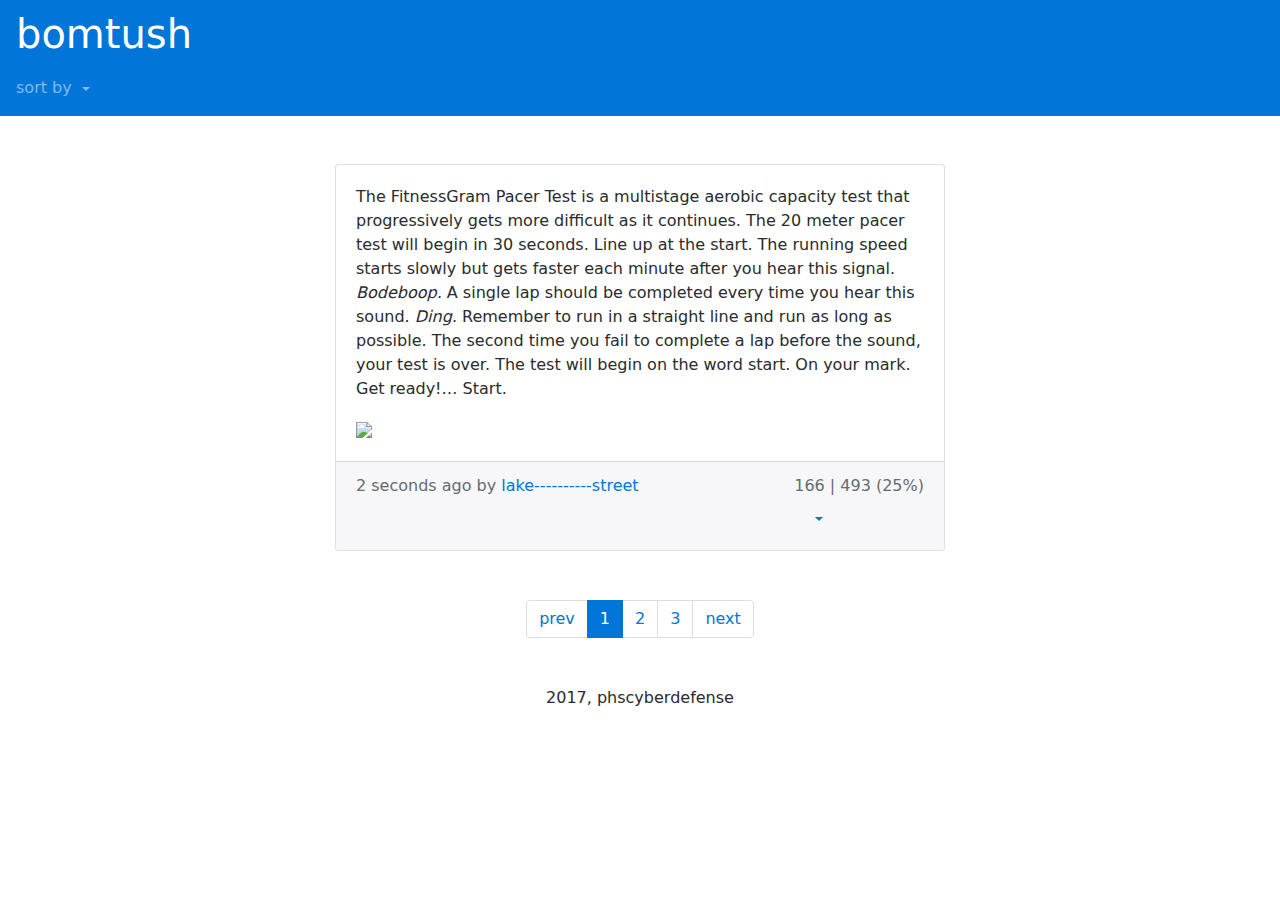
==== index.html @ 8a10d4af "Update index.html" ====
<!doctype html>
<html lang="en">
  <head>
    <meta charset="utf-8">
    <meta http-equiv="X-UA-Compatible" content="IE=edge">
    <meta name="viewport" content="width=device-width, initial-scale=1">
    <title>bootstrap will be the death of me</title>
    <link href="css/bootstrap.min.css" rel="stylesheet">
    <link href="css/octicons.css" rel="stylesheet">
  </head>
  <body>
    <nav class="navbar navbar-inverse bg-primary">
      <!-- Brand -->
      <a class="navbar-brand" href="/bomtush"><h1>bomtush</h1></a>
      <!-- Links -->
      <ul class="nav navbar-nav">
        <li class="nav-item dropdown">
          <a class="nav-link dropdown-toggle" data-toggle="dropdown" href="#" role="button" aria-haspopup="true" aria-expanded="false">
            sort by
          </a>
          <div class="dropdown-menu" aria-labelledby="Preview">
            <a class="dropdown-item" href="#!">relevance</a>
            <a class="dropdown-item" href="#!">irrelevance</a>
            <div class="dropdown-divider"></div>
            <a class="dropdown-item" href="#!">activity</a>
            <a class="dropdown-item" href="#!">inactivity</a>
            <div class="dropdown-divider"></div>
            <a class="dropdown-item" href="#!">liked</a>
            <a class="dropdown-item" href="#!">disliked</a>
            <div class="dropdown-divider"></div>
            <a class="dropdown-item" href="#!">new</a>
            <a class="dropdown-item" href="#!">old</a>
            <div class="dropdown-divider"></div>
            <a class="dropdown-item" href="#!">random!</a>
          </div>
          </li>
      </ul>
    </nav>
    
    <!-- END OF NAV; START OF "USER-GENERATED" """CONTENT""" -->
    
    <div class="container-fluid">
      <div class="row">
        <div class="col-sm-1 col-lg-3"></div>
        <div class="col-sm-10 col-lg-6">
          <div class="card mt-5">
            <div class="card-block"> <!-- all post content goes within this div -->
              <p>
                The FitnessGram Pacer Test is a multistage aerobic capacity test
                that progressively gets more difficult as it continues. The 20 meter
                pacer test will begin in 30 seconds. Line up at the start. The
                running speed starts slowly but gets faster each minute after you
                hear this signal. <em>Bodeboop.</em> A single lap should be completed every time
                you hear this sound. <em>Ding.</em> Remember to run in a straight line and run
                as long as possible. The second time you fail to complete a lap
                before the sound, your test is over. The test will begin on the word
                start. On your mark. Get ready!… Start.
              </p>
              <img class="img-fluid" src="http://i.imgur.com/ZKGFJbC.jpg">
            </div>
            <div class="card-footer text-muted"> <!-- post footer goes here -->
              <div class="float-left">
                2 seconds ago by <a href="#!">lake----------street</a>
              </div>
              <div class="float-right">
                <a class="text-muted" href="#!"><span class="octicon octicon-thumbsup"></span> 166</a> | <!-- a class changes to text-primary when liked -->
                <a class="text-muted" href="#!"><span class="octicon octicon-thumbsdown"></span> 493</a> (25%) <!-- a class changes to text-danger when disliked -->
                <div class="dropdown">
                  <a class="nav-link dropdown-toggle" data-toggle="dropdown" href="#" role="button" aria-haspopup="true" aria-expanded="false">
                    <span class="octicon octicon-three-lines"></span>
                  </a>
                  <div class="dropdown-menu" aria-labelledby="Preview">
                    <a class="dropdown-item" href="#!">Permalink</a>
                    <a class="dropdown-item" href="#!">Report abuse</a>
                  </div>
                </div>
              </div>
            </div>
          </div>
          <div class="col-sm-1 col-lg-3"></div>
        </div>
      </div>

      <!-- END OF CONTENT; START OF PAGENAV & FOOTER -->

      <nav aria-label="Page navigation">
        <ul class="pagination mt-5 justify-content-center">
          <li class="page-item"><a class="page-link" href="#!">prev</a></li>
          <li class="page-item active"><a class="page-link" href="#!">1</a></li>
          <li class="page-item"><a class="page-link" href="#!">2</a></li>
          <li class="page-item"><a class="page-link" href="#!">3</a></li>
          <li class="page-item"><a class="page-link" href="#!">next</a></li>
        </ul>
      </nav>
      <p class="text-center mt-5">2017, phscyberdefense</p>
    </div>
    
    <!-- END OF FOOTER -->

    <script src="js/jquery.min.js"></script>
    <script src="js/tether.min.js"></script>
    <script src="js/bootstrap.min.js"></script>
  </body>
</html>
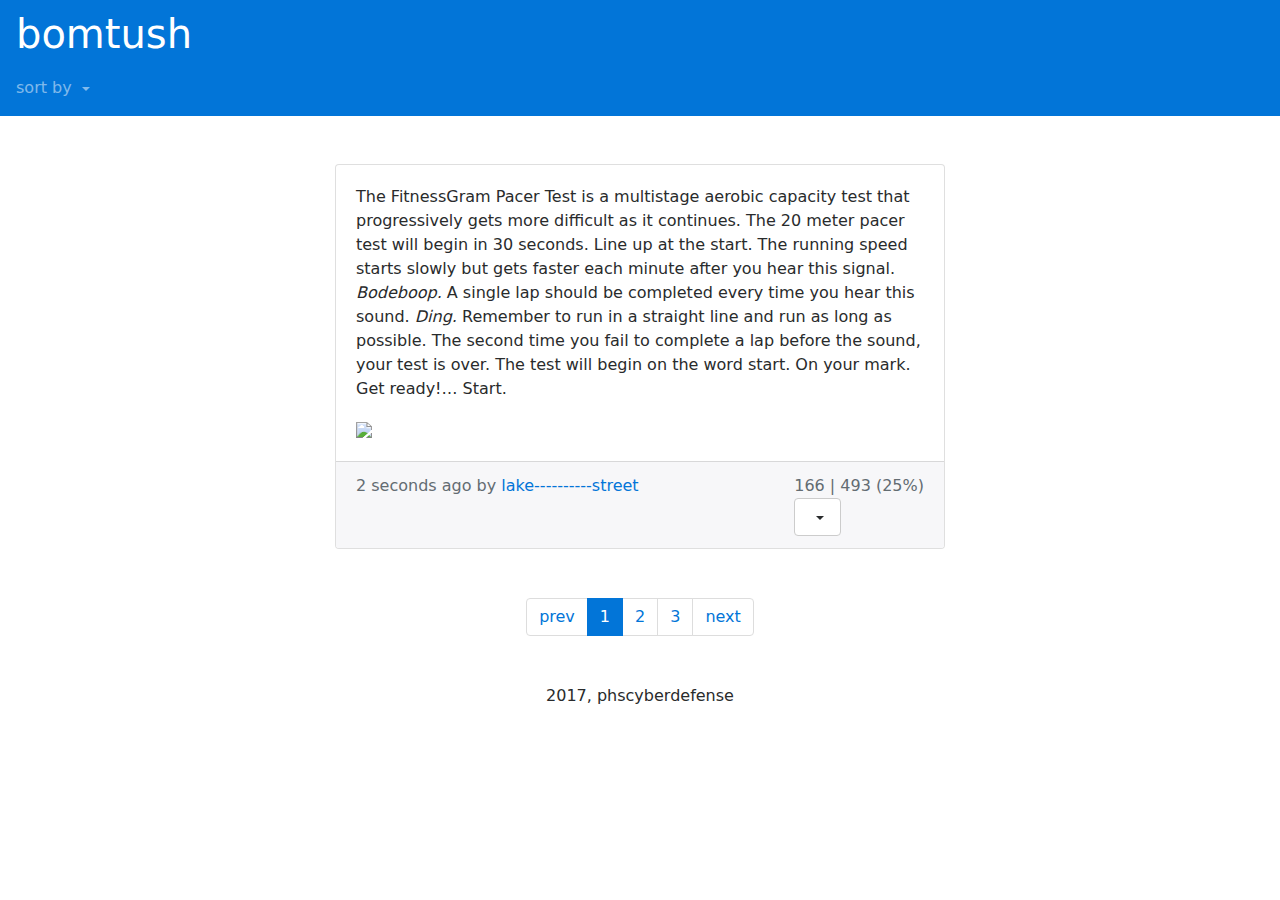
==== commit 4361f3de: "Update index.html" ====
--- a/index.html
+++ b/index.html
@@ -66,12 +66,12 @@
                 <a class="text-muted" href="#!"><span class="octicon octicon-thumbsup"></span> 166</a> | <!-- a class changes to text-primary when liked -->
                 <a class="text-muted" href="#!"><span class="octicon octicon-thumbsdown"></span> 493</a> (25%) <!-- a class changes to text-danger when disliked -->
                 <div class="dropdown">
-                  <a class="nav-link dropdown-toggle" data-toggle="dropdown" href="#" role="button" aria-haspopup="true" aria-expanded="false">
+                  <button class="btn btn-secondary dropdown-toggle" type="button" id="dropdownMenuButton" data-toggle="dropdown" aria-haspopup="true" aria-expanded="false">
                     <span class="octicon octicon-three-lines"></span>
-                  </a>
-                  <div class="dropdown-menu" aria-labelledby="Preview">
-                    <a class="dropdown-item" href="#!">Permalink</a>
-                    <a class="dropdown-item" href="#!">Report abuse</a>
+                  </button>
+                  <div class="dropdown-menu" aria-labelledby="dropdownMenuButton">
+                    <a class="dropdown-item" href="#">Permalink</a>
+                    <a class="dropdown-item" href="#">Report abuse</a>
                   </div>
                 </div>
               </div>
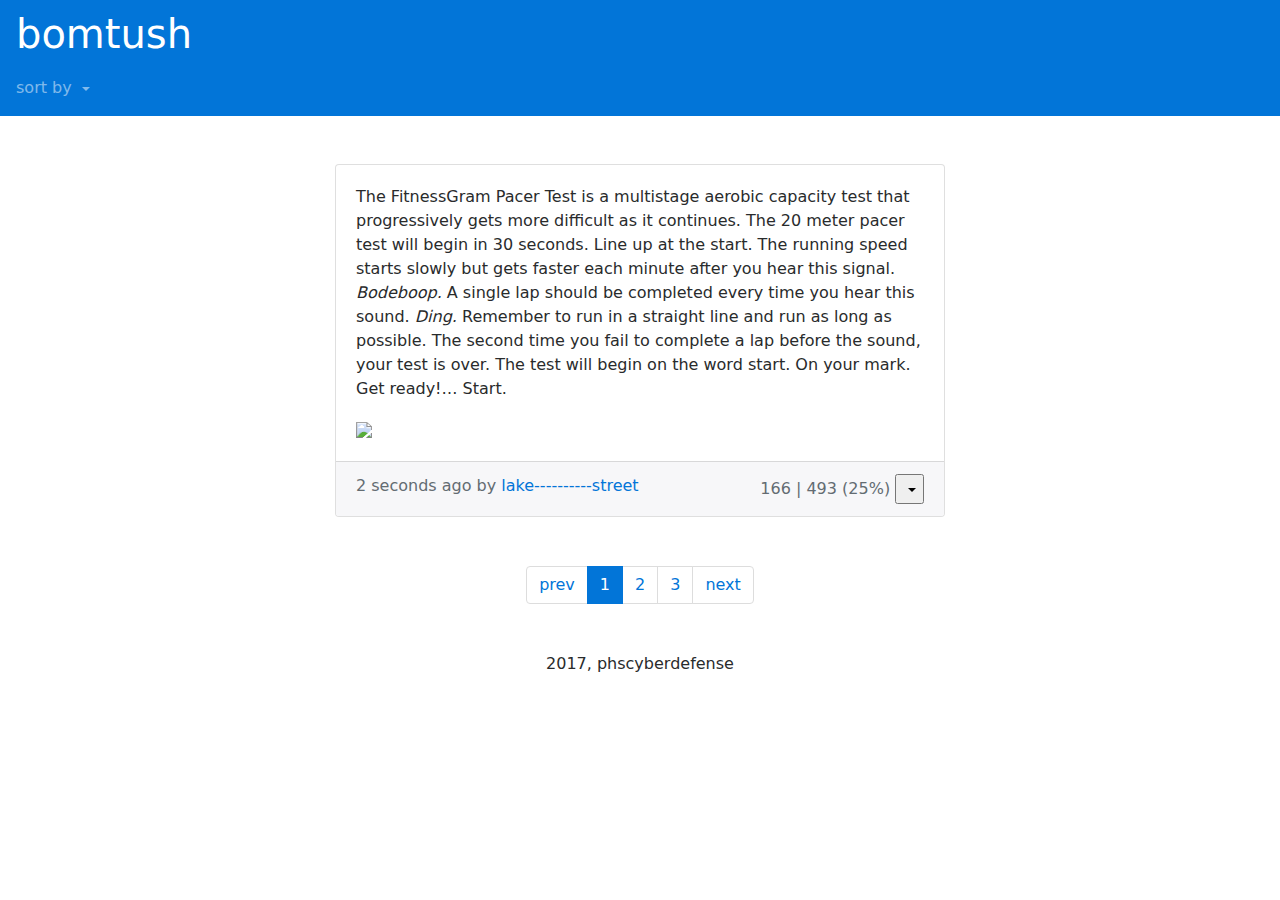
==== commit ea2c018f: "Update index.html" ====
--- a/index.html
+++ b/index.html
@@ -14,7 +14,7 @@
       <a class="navbar-brand" href="/bomtush"><h1>bomtush</h1></a>
       <!-- Links -->
       <ul class="nav navbar-nav">
-        <li class="nav-item dropdown">
+        <li class="nav-item dropdown d-inline-block">
           <a class="nav-link dropdown-toggle" data-toggle="dropdown" href="#" role="button" aria-haspopup="true" aria-expanded="false">
             sort by
           </a>
@@ -65,9 +65,9 @@
               <div class="float-right">
                 <a class="text-muted" href="#!"><span class="octicon octicon-thumbsup"></span> 166</a> | <!-- a class changes to text-primary when liked -->
                 <a class="text-muted" href="#!"><span class="octicon octicon-thumbsdown"></span> 493</a> (25%) <!-- a class changes to text-danger when disliked -->
-                <div class="dropdown">
-                  <button class="btn btn-secondary dropdown-toggle" type="button" id="dropdownMenuButton" data-toggle="dropdown" aria-haspopup="true" aria-expanded="false">
-                    <span class="octicon octicon-three-lines"></span>
+                <div class="dropdown d-inline-block">
+                  <button class="dropdown-toggle dropdown-no-caret" type="button" id="dropdownMenuButton" data-toggle="dropdown" aria-haspopup="true" aria-expanded="false">
+                    <span class="octicon octicon-three-bars"></span>
                   </button>
                   <div class="dropdown-menu" aria-labelledby="dropdownMenuButton">
                     <a class="dropdown-item" href="#">Permalink</a>
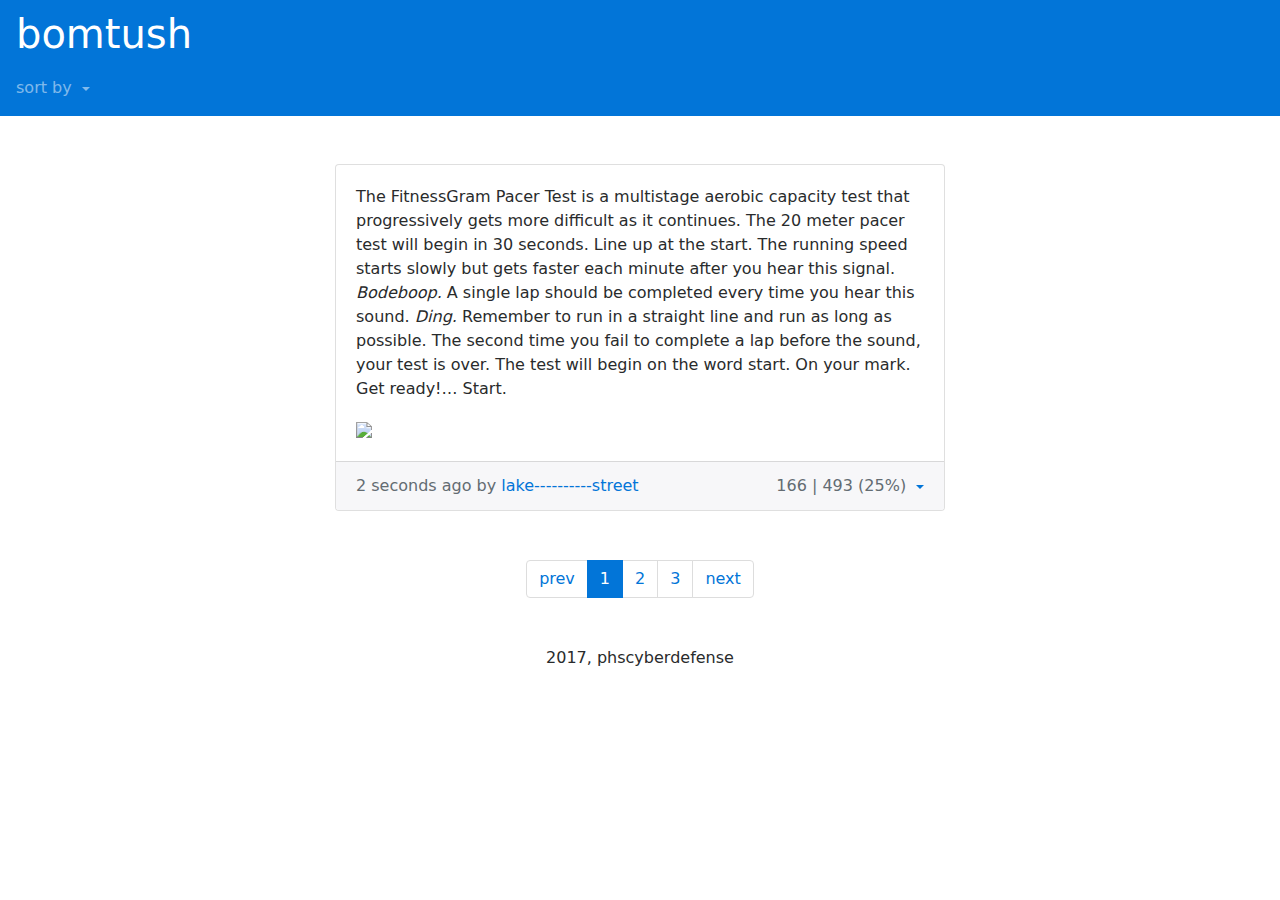
==== commit 904c5991: "Update index.html" ====
--- a/index.html
+++ b/index.html
@@ -66,10 +66,10 @@
                 <a class="text-muted" href="#!"><span class="octicon octicon-thumbsup"></span> 166</a> | <!-- a class changes to text-primary when liked -->
                 <a class="text-muted" href="#!"><span class="octicon octicon-thumbsdown"></span> 493</a> (25%) <!-- a class changes to text-danger when disliked -->
                 <div class="dropdown d-inline-block">
-                  <button class="dropdown-toggle dropdown-no-caret" type="button" id="dropdownMenuButton" data-toggle="dropdown" aria-haspopup="true" aria-expanded="false">
-                    <span class="octicon octicon-three-bars"></span>
-                  </button>
-                  <div class="dropdown-menu" aria-labelledby="dropdownMenuButton">
+                  <a class="dropdown-toggle" data-toggle="dropdown" href="#" role="button" aria-haspopup="true" aria-expanded="false">
+                    <span class="mega-octicon octicon-three-bars"></span>
+                  </a>
+                  <div class="dropdown-menu dropdown-menu-no-caret" aria-labelledby="dropdownMenuButton">
                     <a class="dropdown-item" href="#">Permalink</a>
                     <a class="dropdown-item" href="#">Report abuse</a>
                   </div>
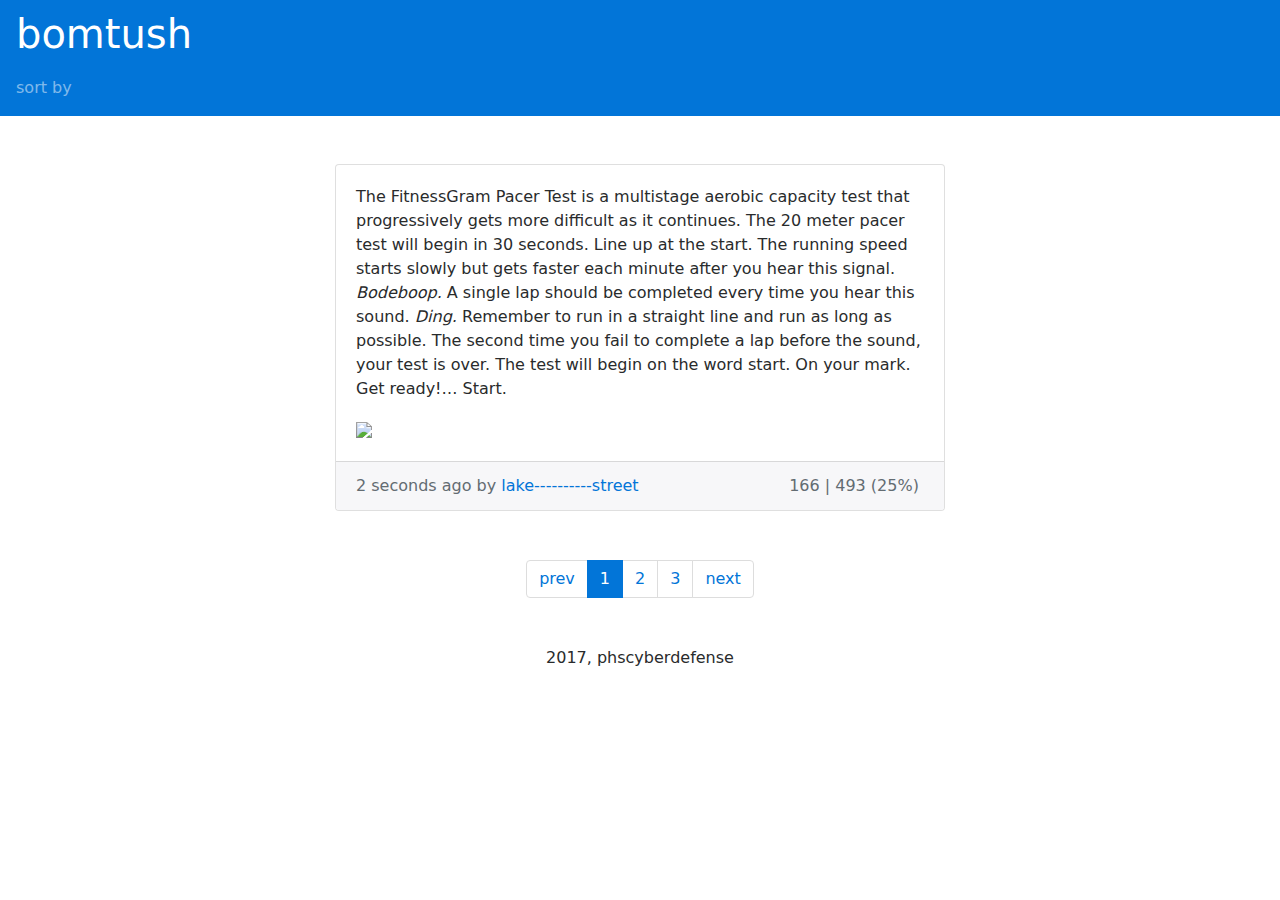
==== commit 4458a8cf: "Update index.html" ====
--- a/index.html
+++ b/index.html
@@ -6,6 +6,7 @@
     <meta name="viewport" content="width=device-width, initial-scale=1">
     <title>bootstrap will be the death of me</title>
     <link href="css/bootstrap.min.css" rel="stylesheet">
+    <link href="css/style.css" rel="stylesheet">
     <link href="css/octicons.css" rel="stylesheet">
   </head>
   <body>
@@ -66,10 +67,8 @@
                 <a class="text-muted" href="#!"><span class="octicon octicon-thumbsup"></span> 166</a> | <!-- a class changes to text-primary when liked -->
                 <a class="text-muted" href="#!"><span class="octicon octicon-thumbsdown"></span> 493</a> (25%) <!-- a class changes to text-danger when disliked -->
                 <div class="dropdown d-inline-block">
-                  <a class="dropdown-toggle" data-toggle="dropdown" href="#" role="button" aria-haspopup="true" aria-expanded="false">
-                    <span class="mega-octicon octicon-three-bars"></span>
-                  </a>
-                  <div class="dropdown-menu dropdown-menu-no-caret" aria-labelledby="dropdownMenuButton">
+                  <a class="dropdown-toggle dropdown-toggle-no-caret" data-toggle="dropdown" href="#" role="button" aria-haspopup="true" aria-expanded="false"><span class="large-octicon octicon-three-bars"></span></a>
+                  <div class="dropdown-menu" aria-labelledby="dropdownMenuButton">
                     <a class="dropdown-item" href="#">Permalink</a>
                     <a class="dropdown-item" href="#">Report abuse</a>
                   </div>
--- a/css/style.css
+++ b/css/style.css
@@ -0,0 +1,8 @@
+.dropdown-toggle::after{
+    display: none;
+}
+
+.large-octicon
+{
+    font-size: 24px;
+}
